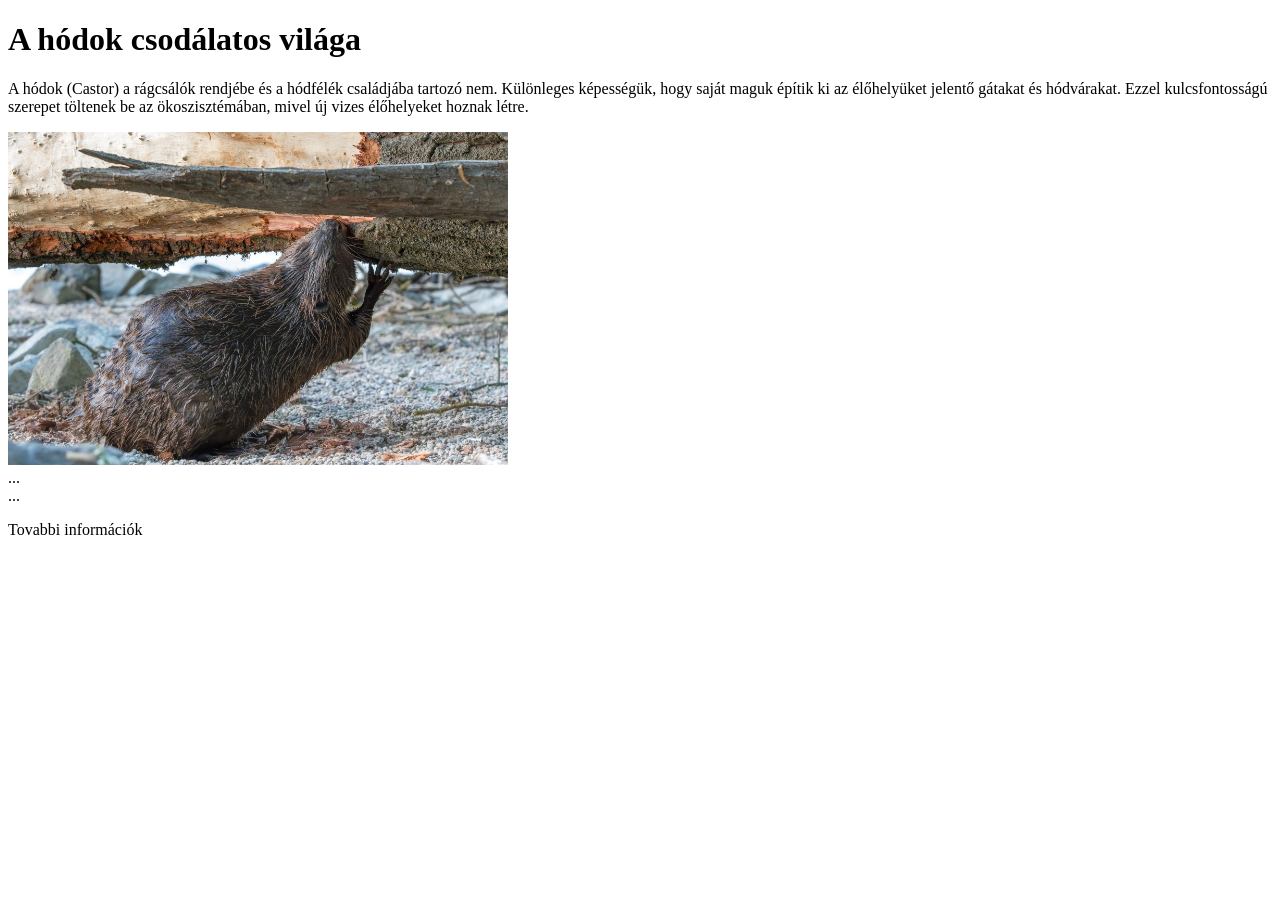
==== index.html @ 343741dd "gyakorlas" ====
<!DOCTYPE html>
<html lang="hu">
<head>
    <meta charset="UTF-8">
    <meta name="viewport" content="width=device-width, initial-scale=1.0">
    <title>Zsinkai Kristof</title>
</head>
<body>
    <nav class="menu">
       
    </nav>

    <header>
        <h1>A hódok csodálatos világa</h1>
    </header>
<html>
    <main>
        <article class="tartalom">
            <p>
                A hódok (Castor) a rágcsálók rendjébe és a hódfélék családjába
                tartozó nem. Különleges képességük, hogy saját maguk építik ki
                az élőhelyüket jelentő gátakat és hódvárakat. Ezzel kulcsfontosságú
                szerepet töltenek be az ökoszisztémában, mivel új vizes élőhelyeket
                hoznak létre.
            </p>

            <img
                src="kepek/hod1.jpeg"
                alt="Egy hód a vízparton ágat rágcsál"
                width="500"
            />
        </article>

        <article class="tartalom">
            <div class="cikk">
                ...
            </div>

            <div class="cikk">
                ...
            </div>
        </article>

        <footer class="lab lec">
            <p>Tovabbi információk</p>
        </footer>
    </main>
</body>
</html>
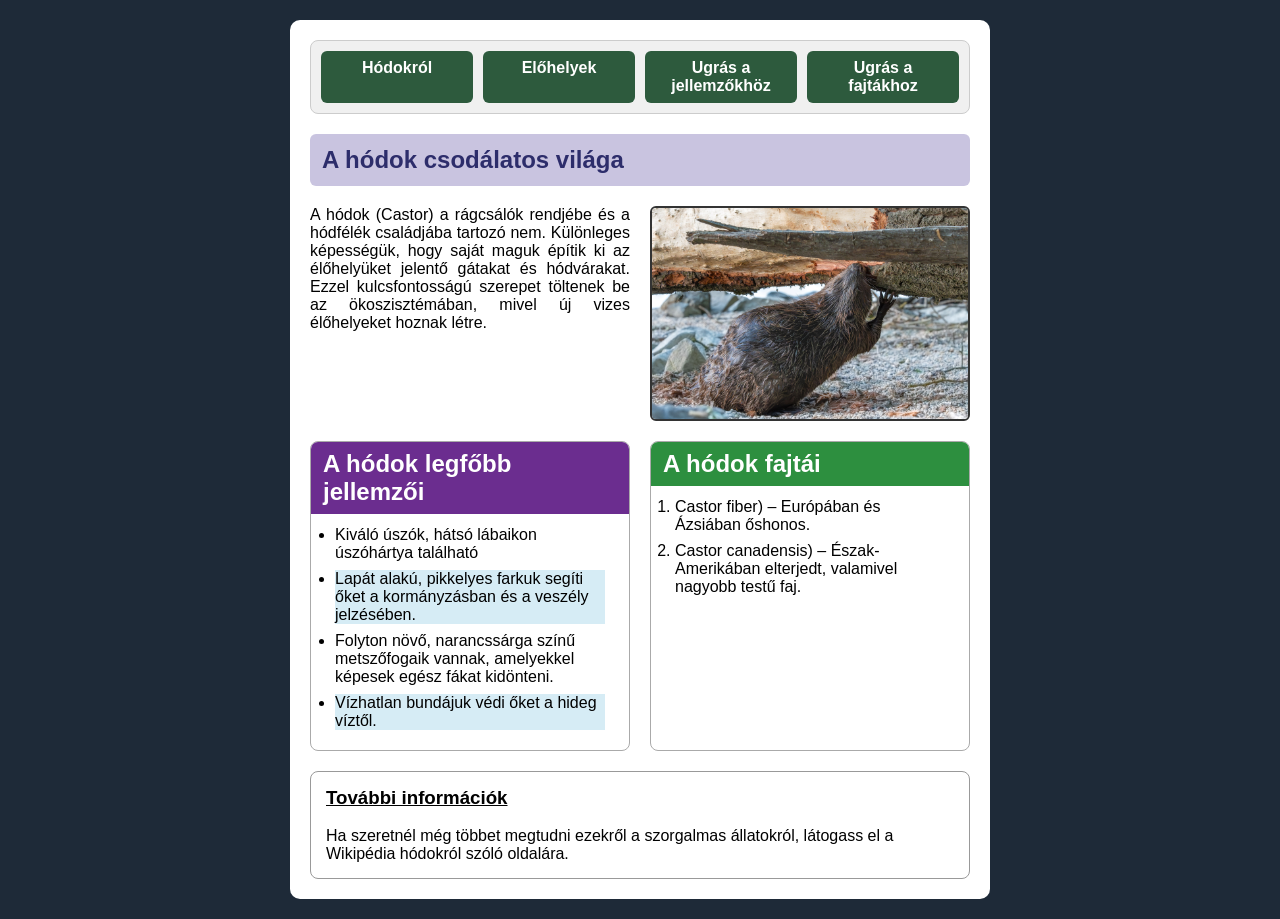
==== commit 8e6da960: "javitas" ====
--- a/index.html
+++ b/index.html
@@ -1,49 +1,55 @@
 <!DOCTYPE html>
 <html lang="hu">
+
 <head>
     <meta charset="UTF-8">
     <meta name="viewport" content="width=device-width, initial-scale=1.0">
+    <meta name="description" content="Hódók környezete">
+    <meta name="keywords" content="Hód, Hódok környezete, Hódok élőhelye">
+    <link rel="stylesheet" href="style.css">
     <title>Zsinkai Kristof</title>
 </head>
+
 <body>
-    <nav class="menu">
-       
-    </nav>
+        <div class="container">
+            <div class="fejléc">
+                <a href="index.html">Hódokról</a>
+                <a href="index.html">Előhelyek</a>
+                <a href="index.html">Ugrás a jellemzőkhöz</a>
+                <a href="index.html">Ugrás a fajtákhoz</a>
+            </div>
+            <h1>A hódok csodálatos világa</h1>
+            <div class="tartalom">
+                <p>A hódok (Castor) a rágcsálók rendjébe és a hódfélék családjába tartozó nem. Különleges képességük,
+                    hogy saját maguk építik ki az élőhelyüket jelentő gátakat és hódvárakat. Ezzel kulcsfontosságú
+                    szerepet töltenek be az ökoszisztémában, mivel új vizes élőhelyeket hoznak létre.
+                </p>
+                <img src=kepek/hod1.jpeg alt="hód">
+                <div class="jellemzo">
+                <h2>A hódok legfőbb jellemzői</h2>
+                <ul>
+                    <li>Kiváló úszók, hátsó lábaikon úszóhártya található</li>
+                    <li>Lapát alakú, pikkelyes farkuk segíti őket a kormányzásban és a veszély jelzésében.</li>
+                    <li>Folyton növő, narancssárga színű metszőfogaik vannak, amelyekkel képesek egész fákat kidönteni.</li>
+                    <li>Vízhatlan bundájuk védi őket a hideg víztől.</li>
+                </ul>
+                </div>
+                <div class="fajtak">
+                <h2>A hódok fajtái</h2>
+                <ol>
+                    <li>Castor fiber) – Európában és Ázsiában őshonos.</li>
+                    <li>Castor canadensis) – Észak-Amerikában elterjedt, valamivel nagyobb testű faj.</li>
+                </ol>
+                </div>
+            
+            </div>
+            <div class="lablec">
+                <h3>További információk</h3>
+                <p>Ha szeretnél még többet megtudni ezekről a szorgalmas állatokról, látogass el a Wikipédia hódokról szóló oldalára.</p>
+            </div>
+        </div>
 
-    <header>
-        <h1>A hódok csodálatos világa</h1>
-    </header>
-<html>
-    <main>
-        <article class="tartalom">
-            <p>
-                A hódok (Castor) a rágcsálók rendjébe és a hódfélék családjába
-                tartozó nem. Különleges képességük, hogy saját maguk építik ki
-                az élőhelyüket jelentő gátakat és hódvárakat. Ezzel kulcsfontosságú
-                szerepet töltenek be az ökoszisztémában, mivel új vizes élőhelyeket
-                hoznak létre.
-            </p>
 
-            <img
-                src="kepek/hod1.jpeg"
-                alt="Egy hód a vízparton ágat rágcsál"
-                width="500"
-            />
-        </article>
+</body>
 
-        <article class="tartalom">
-            <div class="cikk">
-                ...
-            </div>
-
-            <div class="cikk">
-                ...
-            </div>
-        </article>
-
-        <footer class="lab lec">
-            <p>Tovabbi információk</p>
-        </footer>
-    </main>
-</body>
 </html>
--- a/style.css
+++ b/style.css
@@ -0,0 +1,170 @@
+* {
+    box-sizing: border-box;
+}
+
+body {
+    background-color: #1e2a38;
+    font-family: Arial, sans-serif;
+    margin: 0;
+    padding: 20px 0;
+}
+
+.container {
+    background-color: #ffffff;
+    max-width: 700px;
+    margin: 0 auto;
+    padding: 20px;
+    border-radius: 10px;
+}
+
+.fejléc {
+    display: grid;
+    grid-template-columns: repeat(4, 1fr);
+    gap: 10px;
+    background-color: #f0f0f0;
+    padding: 10px;
+    border: 1px solid #cccccc;
+    border-radius: 8px;
+}
+
+.fejléc a {
+    background-color: #2d5a3d;
+    color: white;
+    font-weight: bold;
+    text-decoration: none;
+    text-align: center;
+    border-radius: 6px;
+    padding: 8px 10px;
+}
+
+.fejléc a:hover {
+    background-color: #1f3f2b;
+}
+
+h1 {
+    background-color: #c9c4e0;
+    color: #2d2d6b;
+    font-size: 24px;
+    font-weight: bold;
+    padding: 12px;
+    border-radius: 6px;
+    margin-top: 20px;
+}
+
+.tartalom {
+    display: grid;
+    grid-template-columns: 1fr 1fr;
+    grid-template-areas:
+        "szoveg kep"
+        "jellemzo fajtak";
+    gap: 20px;
+    margin-top: 20px;
+}
+
+.tartalom > p {
+    grid-area: szoveg;
+    text-align: justify;
+    margin: 0;
+}
+
+.tartalom > img {
+    grid-area: kep;
+    width: 100%;
+    height: 100%;
+    object-fit: cover;
+    border: 2px solid #333333;
+    border-radius: 6px;
+}
+
+.jellemzo {
+    grid-area: jellemzo;
+    border: 1px solid #aaaaaa;
+    border-radius: 8px;
+    overflow: hidden;
+}
+
+.fajtak {
+    grid-area: fajtak;
+    border: 1px solid #aaaaaa;
+    border-radius: 8px;
+    overflow: hidden;
+}
+
+.jellemzo h2 {
+    background-color: #6b2d8f;
+    color: white;
+    margin: 0;
+    padding: 8px 12px;
+}
+
+.fajtak h2 {
+    background-color: #2d8f3f;
+    color: white;
+    margin: 0;
+    padding: 8px 12px;
+}
+
+.jellemzo ul,
+.fajtak ol {
+    padding: 12px 24px;
+    margin: 0;
+}
+
+.jellemzo li {
+    margin-bottom: 8px;
+}
+
+.jellemzo li:nth-child(even) {
+    background-color: #d6ecf5;
+}
+
+.fajtak li {
+    margin-bottom: 8px;
+}
+
+.lablec {
+    border: 1px solid #999999;
+    border-radius: 8px;
+    padding: 15px;
+    margin-top: 20px;
+}
+
+.lablec h3 {
+    text-decoration: underline;
+    margin-top: 0;
+}
+
+.lablec p {
+    margin-bottom: 0;
+}
+
+
+@media (max-width: 700px) {
+    .tartalom {
+        grid-template-columns: 1fr;
+        grid-template-areas:
+            "szoveg"
+            "kep"
+            "jellemzo"
+            "fajtak";
+    }
+
+    .tartalom > img {
+        max-height: 250px;
+    }
+}
+
+@media (max-width: 480px) {
+    .container {
+        padding: 12px;
+        border-radius: 0;
+    }
+
+    .fejléc {
+        grid-template-columns: 1fr 1fr;
+    }
+
+    h1 {
+        font-size: 20px;
+    }
+}
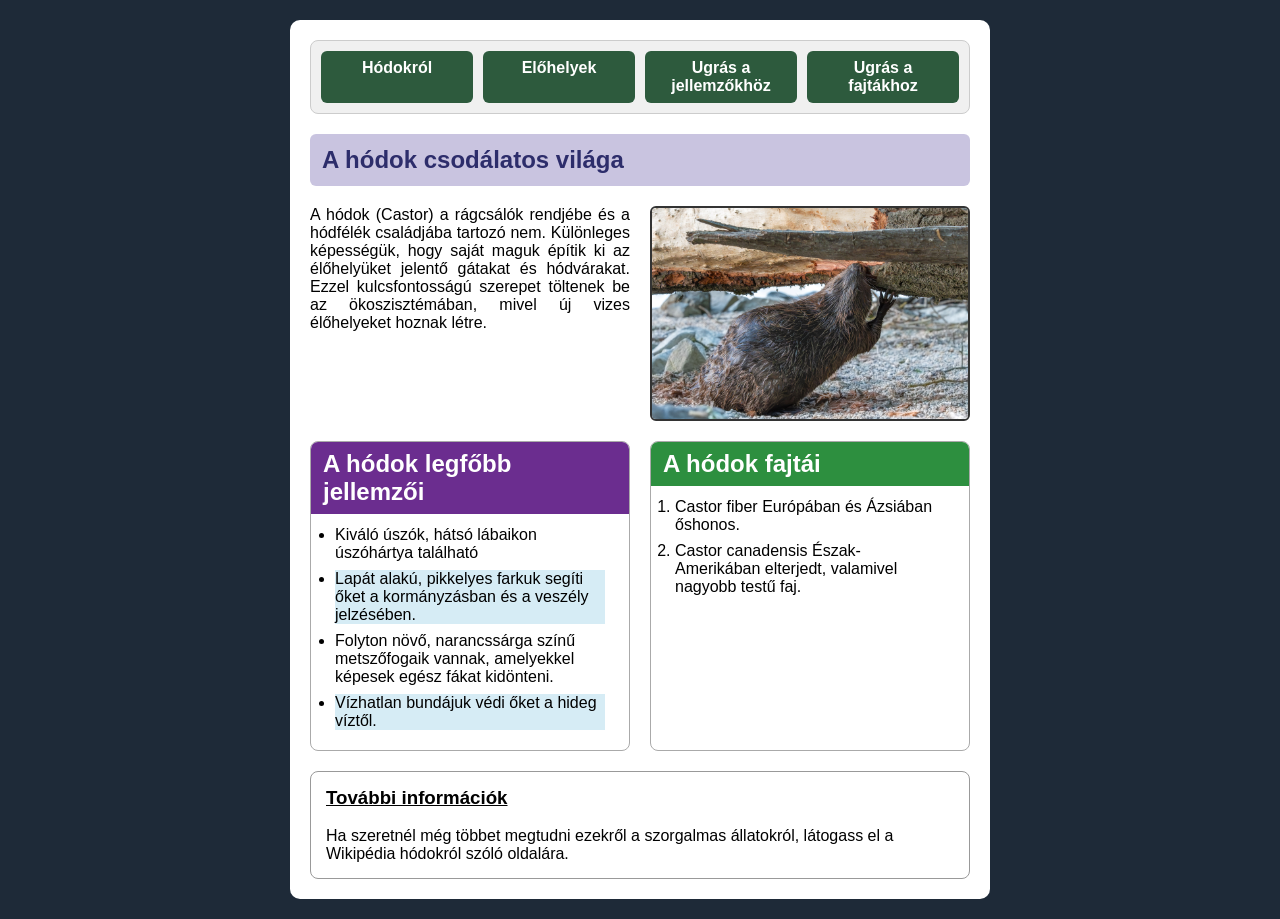
==== commit 68bb0b85: "szep" ====
--- a/index.html
+++ b/index.html
@@ -1,55 +1,64 @@
 <!DOCTYPE html>
 <html lang="hu">
+  <head>
+    <meta charset="UTF-8" />
+    <meta name="viewport" content="width=device-width, initial-scale=1.0" />
+    <meta name="description" content="Hódók környezete" />
+    <meta name="keywords" content="Hód, Hódok környezete, Hódok élőhelye" />
+    <link rel="stylesheet" href="style.css" />
+    <title>Zsinkai Kristóf</title>
+  </head>
 
-<head>
-    <meta charset="UTF-8">
-    <meta name="viewport" content="width=device-width, initial-scale=1.0">
-    <meta name="description" content="Hódók környezete">
-    <meta name="keywords" content="Hód, Hódok környezete, Hódok élőhelye">
-    <link rel="stylesheet" href="style.css">
-    <title>Zsinkai Kristof</title>
-</head>
-
-<body>
-        <div class="container">
-            <div class="fejléc">
-                <a href="index.html">Hódokról</a>
-                <a href="index.html">Előhelyek</a>
-                <a href="index.html">Ugrás a jellemzőkhöz</a>
-                <a href="index.html">Ugrás a fajtákhoz</a>
-            </div>
-            <h1>A hódok csodálatos világa</h1>
-            <div class="tartalom">
-                <p>A hódok (Castor) a rágcsálók rendjébe és a hódfélék családjába tartozó nem. Különleges képességük,
-                    hogy saját maguk építik ki az élőhelyüket jelentő gátakat és hódvárakat. Ezzel kulcsfontosságú
-                    szerepet töltenek be az ökoszisztémában, mivel új vizes élőhelyeket hoznak létre.
-                </p>
-                <img src=kepek/hod1.jpeg alt="hód">
-                <div class="jellemzo">
-                <h2>A hódok legfőbb jellemzői</h2>
-                <ul>
-                    <li>Kiváló úszók, hátsó lábaikon úszóhártya található</li>
-                    <li>Lapát alakú, pikkelyes farkuk segíti őket a kormányzásban és a veszély jelzésében.</li>
-                    <li>Folyton növő, narancssárga színű metszőfogaik vannak, amelyekkel képesek egész fákat kidönteni.</li>
-                    <li>Vízhatlan bundájuk védi őket a hideg víztől.</li>
-                </ul>
-                </div>
-                <div class="fajtak">
-                <h2>A hódok fajtái</h2>
-                <ol>
-                    <li>Castor fiber) – Európában és Ázsiában őshonos.</li>
-                    <li>Castor canadensis) – Észak-Amerikában elterjedt, valamivel nagyobb testű faj.</li>
-                </ol>
-                </div>
-            
-            </div>
-            <div class="lablec">
-                <h3>További információk</h3>
-                <p>Ha szeretnél még többet megtudni ezekről a szorgalmas állatokról, látogass el a Wikipédia hódokról szóló oldalára.</p>
-            </div>
+  <body>
+    <div class="container">
+      <div class="fejléc">
+        <a href="index.html">Hódokról</a>
+        <a href="index.html">Előhelyek</a>
+        <a href="index.html">Ugrás a jellemzőkhöz</a>
+        <a href="index.html">Ugrás a fajtákhoz</a>
+      </div>
+      <h1>A hódok csodálatos világa</h1>
+      <div class="tartalom">
+        <p>
+          A hódok (Castor) a rágcsálók rendjébe és a hódfélék családjába tartozó
+          nem. Különleges képességük, hogy saját maguk építik ki az élőhelyüket
+          jelentő gátakat és hódvárakat. Ezzel kulcsfontosságú szerepet töltenek
+          be az ökoszisztémában, mivel új vizes élőhelyeket hoznak létre.
+        </p>
+        <img src=kepek/hod1.jpeg alt="hód">
+        <div class="jellemzo">
+          <h2>A hódok legfőbb jellemzői</h2>
+          <ul>
+            <li>Kiváló úszók, hátsó lábaikon úszóhártya található</li>
+            <li>
+              Lapát alakú, pikkelyes farkuk segíti őket a kormányzásban és a
+              veszély jelzésében.
+            </li>
+            <li>
+              Folyton növő, narancssárga színű metszőfogaik vannak, amelyekkel
+              képesek egész fákat kidönteni.
+            </li>
+            <li>Vízhatlan bundájuk védi őket a hideg víztől.</li>
+          </ul>
         </div>
-
-
-</body>
-
-</html>+        <div class="fajtak">
+          <h2>A hódok fajtái</h2>
+          <ol>
+            <li>Castor fiber Európában és Ázsiában őshonos.</li>
+            <li>
+              Castor canadensis Észak-Amerikában elterjedt, valamivel nagyobb
+              testű faj.
+            </li>
+          </ol>
+        </div>
+      </div>
+      <div class="lablec">
+        <h3>További információk</h3>
+        <p>
+          Ha szeretnél még többet megtudni ezekről a szorgalmas állatokról,
+          látogass el a Wikipédia hódokról szóló oldalára.
+        </p>
+      </div>
+    </div>
+  </body>
+</html>
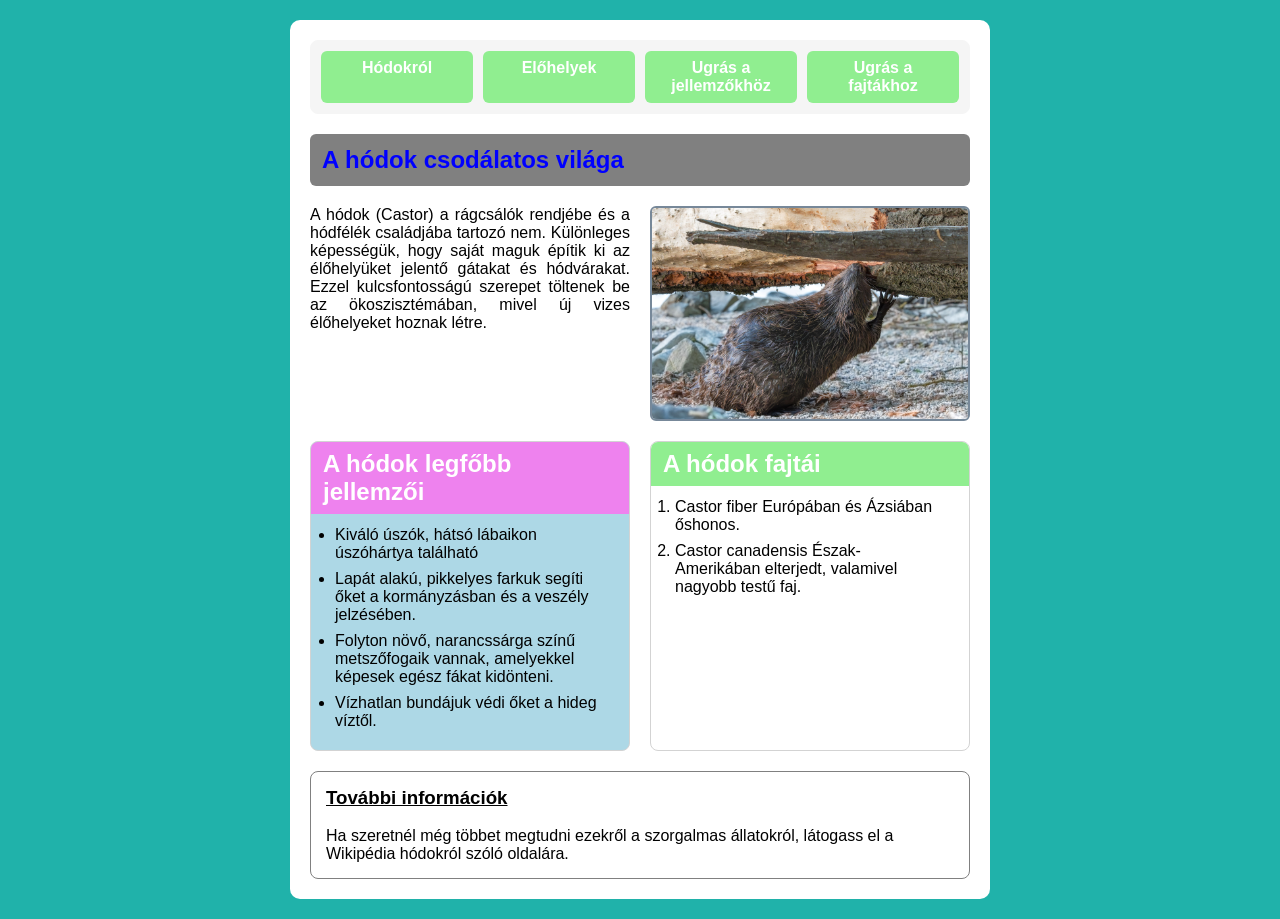
==== commit 47e140c9: "szepites" ====
--- a/index.html
+++ b/index.html
@@ -12,10 +12,10 @@
   <body>
     <div class="container">
       <div class="fejléc">
-        <a href="index.html">Hódokról</a>
-        <a href="index.html">Előhelyek</a>
-        <a href="index.html">Ugrás a jellemzőkhöz</a>
-        <a href="index.html">Ugrás a fajtákhoz</a>
+        <a href="#">Hódokról</a>
+        <a href="#">Előhelyek</a>
+        <a href="#">Ugrás a jellemzőkhöz</a>
+        <a href="#">Ugrás a fajtákhoz</a>
       </div>
       <h1>A hódok csodálatos világa</h1>
       <div class="tartalom">
--- a/style.css
+++ b/style.css
@@ -3,14 +3,14 @@
 }
 
 body {
-    background-color: #1e2a38;
+    background-color: lightseagreen;
     font-family: Arial, sans-serif;
     margin: 0;
     padding: 20px 0;
 }
 
 .container {
-    background-color: #ffffff;
+    background-color: white;
     max-width: 700px;
     margin: 0 auto;
     padding: 20px;
@@ -21,14 +21,14 @@
     display: grid;
     grid-template-columns: repeat(4, 1fr);
     gap: 10px;
-    background-color: #f0f0f0;
+    background-color: whitesmoke;
     padding: 10px;
-    border: 1px solid #cccccc;
+    border: 1px solid whitesmoke;
     border-radius: 8px;
 }
 
 .fejléc a {
-    background-color: #2d5a3d;
+    background-color: lightgreen;
     color: white;
     font-weight: bold;
     text-decoration: none;
@@ -38,12 +38,12 @@
 }
 
 .fejléc a:hover {
-    background-color: #1f3f2b;
+    background-color: green;
 }
 
 h1 {
-    background-color: #c9c4e0;
-    color: #2d2d6b;
+    background-color: gray;
+    color: blue;
     font-size: 24px;
     font-weight: bold;
     padding: 12px;
@@ -54,51 +54,44 @@
 .tartalom {
     display: grid;
     grid-template-columns: 1fr 1fr;
-    grid-template-areas:
-        "szoveg kep"
-        "jellemzo fajtak";
     gap: 20px;
     margin-top: 20px;
 }
 
-.tartalom > p {
-    grid-area: szoveg;
+.tartalom  p {
     text-align: justify;
     margin: 0;
 }
 
-.tartalom > img {
-    grid-area: kep;
+.tartalom  img {
     width: 100%;
     height: 100%;
     object-fit: cover;
-    border: 2px solid #333333;
+    border: 2px solid lightslategray;
     border-radius: 6px;
 }
 
 .jellemzo {
-    grid-area: jellemzo;
-    border: 1px solid #aaaaaa;
+    border: 1px solid lightgrey;
     border-radius: 8px;
     overflow: hidden;
 }
 
 .fajtak {
-    grid-area: fajtak;
-    border: 1px solid #aaaaaa;
+    border: 1px solid lightgray;
     border-radius: 8px;
     overflow: hidden;
 }
 
 .jellemzo h2 {
-    background-color: #6b2d8f;
+    background-color: violet;
     color: white;
     margin: 0;
     padding: 8px 12px;
 }
 
 .fajtak h2 {
-    background-color: #2d8f3f;
+    background-color: lightgreen;
     color: white;
     margin: 0;
     padding: 8px 12px;
@@ -114,8 +107,8 @@
     margin-bottom: 8px;
 }
 
-.jellemzo li:nth-child(even) {
-    background-color: #d6ecf5;
+.jellemzo {
+    background-color: lightblue;
 }
 
 .fajtak li {
@@ -123,7 +116,7 @@
 }
 
 .lablec {
-    border: 1px solid #999999;
+    border: 1px solid gray;
     border-radius: 8px;
     padding: 15px;
     margin-top: 20px;
@@ -142,14 +135,9 @@
 @media (max-width: 700px) {
     .tartalom {
         grid-template-columns: 1fr;
-        grid-template-areas:
-            "szoveg"
-            "kep"
-            "jellemzo"
-            "fajtak";
     }
 
-    .tartalom > img {
+    .tartalom  img {
         max-height: 250px;
     }
 }
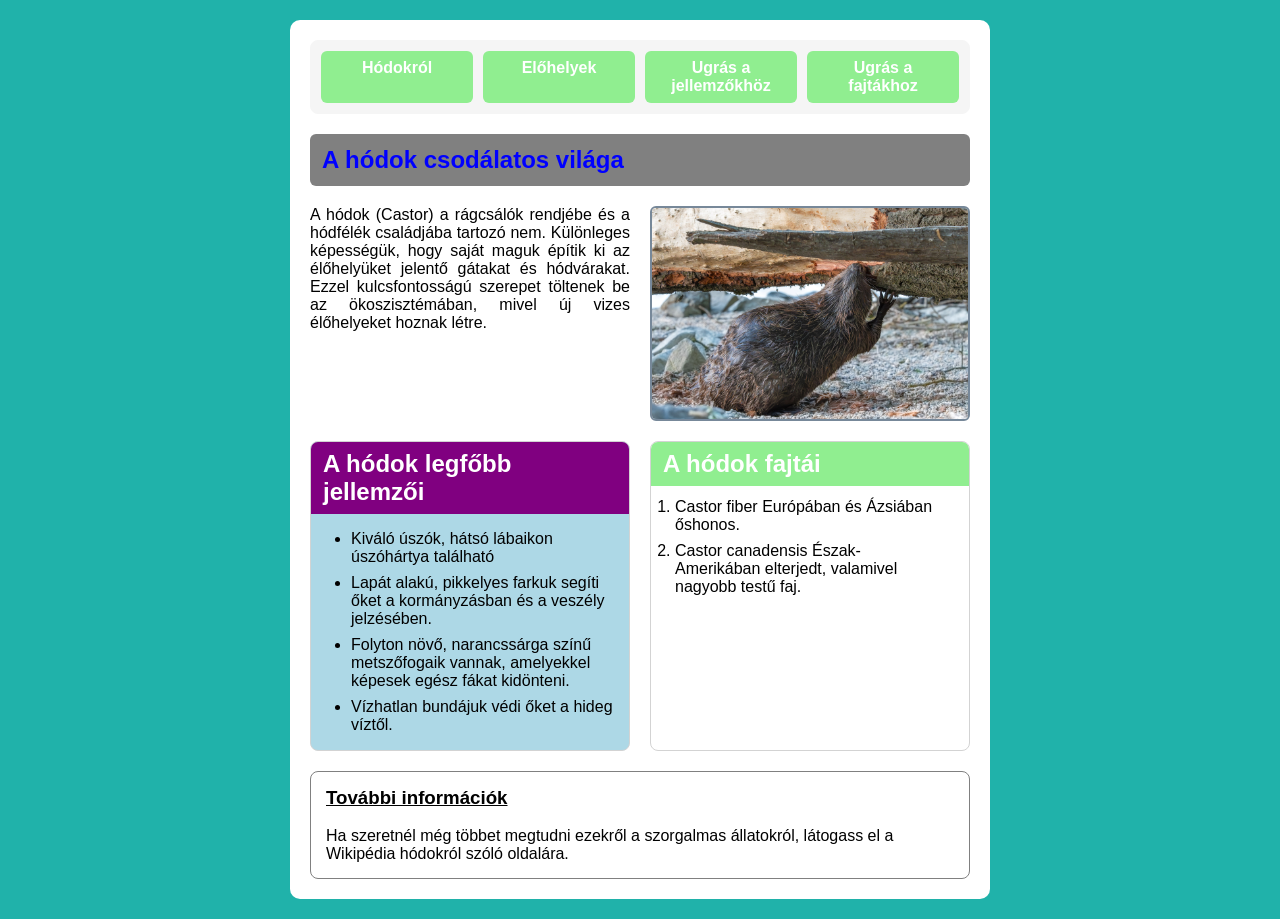
==== commit 32ff66e0: "masodikoldal" ====
--- a/index.html
+++ b/index.html
@@ -13,7 +13,7 @@
     <div class="container">
       <div class="fejléc">
         <a href="#">Hódokról</a>
-        <a href="#">Előhelyek</a>
+        <a href="elohely.html">Előhelyek</a>
         <a href="#">Ugrás a jellemzőkhöz</a>
         <a href="#">Ugrás a fajtákhoz</a>
       </div>
@@ -61,4 +61,4 @@
       </div>
     </div>
   </body>
-</html>
+</html>
--- a/style.css
+++ b/style.css
@@ -84,7 +84,7 @@
 }
 
 .jellemzo h2 {
-    background-color: violet;
+    background-color: purple;
     color: white;
     margin: 0;
     padding: 8px 12px;
@@ -97,7 +97,7 @@
     padding: 8px 12px;
 }
 
-.jellemzo ul,
+
 .fajtak ol {
     padding: 12px 24px;
     margin: 0;
@@ -140,6 +140,10 @@
     .tartalom  img {
         max-height: 250px;
     }
+
+    .fejléc {
+        grid-template-columns: 1fr 1fr;
+    }
 }
 
 @media (max-width: 480px) {
@@ -149,10 +153,11 @@
     }
 
     .fejléc {
-        grid-template-columns: 1fr 1fr;
+        grid-template-columns: 1fr;
     }
 
     h1 {
         font-size: 20px;
     }
+    
 }
